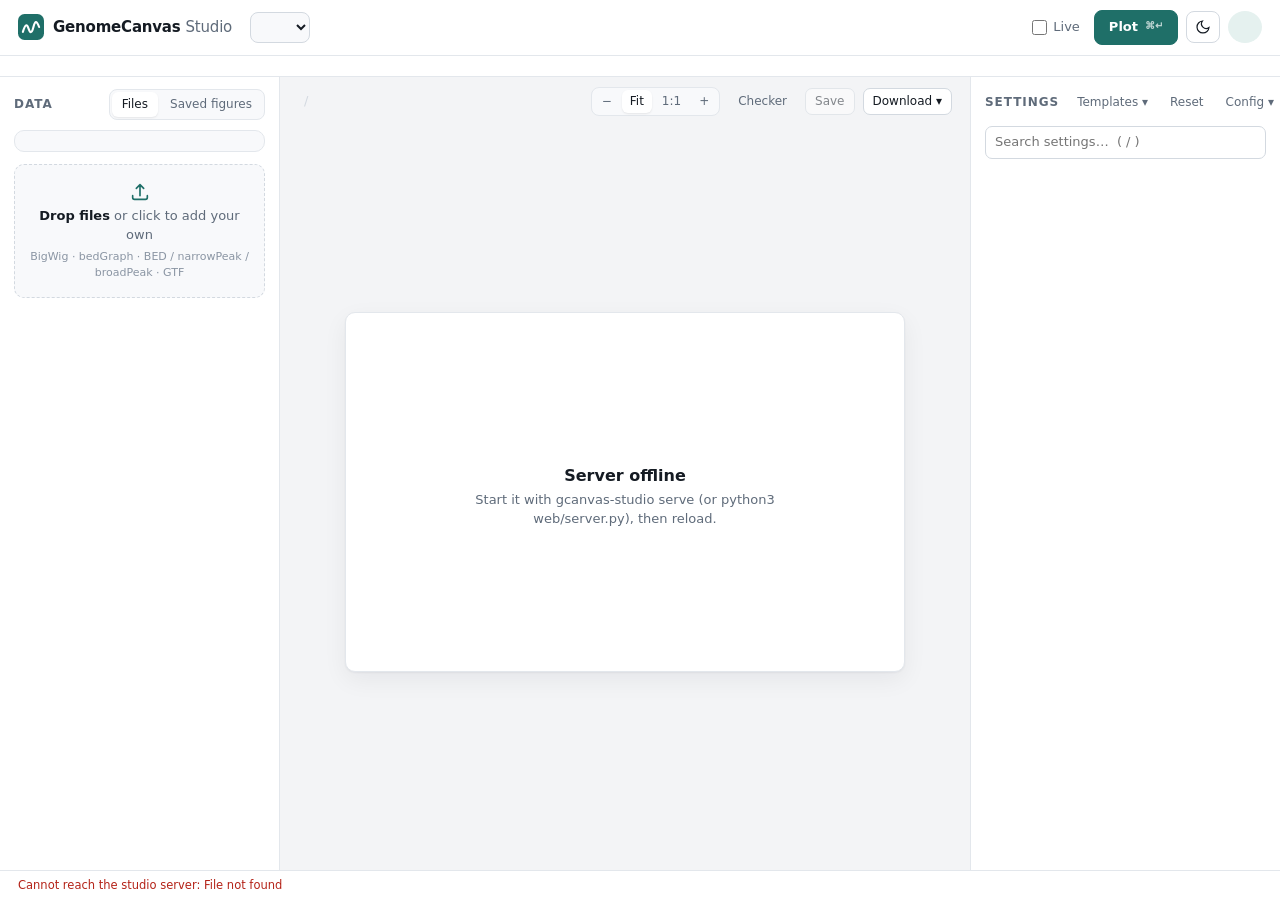
==== web/index.html @ 20af6b7c "Add GenomeCanvas Studio: multi-user figure server, genome-wide bins, interactive PCA Studio (src/gen" ====
<!doctype html>
<html lang="en">
<head>
<meta charset="utf-8">
<meta name="viewport" content="width=device-width,initial-scale=1">
<meta name="description" content="GenomeCanvas Figure Studio: publication-ready genomic tracks, enrichment heatmaps, sample relationships and signal transformations.">
<title>GenomeCanvas Studio</title>
<link rel="icon" href="data:image/svg+xml,%3Csvg xmlns='http://www.w3.org/2000/svg' viewBox='0 0 32 32'%3E%3Crect width='32' height='32' rx='8' fill='%231f6f68'/%3E%3Cpath d='M6 22c3-10 5-10 7-4s4 6 6-2 4-8 7 0' stroke='white' stroke-width='2.6' fill='none' stroke-linecap='round'/%3E%3C/svg%3E">
<link rel="stylesheet" href="styles.css">
<script defer src="app.js"></script>
</head>
<body>
<div id="app">
  <header class="topbar">
    <div class="brand">
      <svg viewBox="0 0 32 32" aria-hidden="true"><rect width="32" height="32" rx="8"/><path d="M6 22c3-10 5-10 7-4s4 6 6-2 4-8 7 0"/></svg>
      <span>GenomeCanvas<em>Studio</em></span>
    </div>
    <label class="project-pick" title="Project">
      <select id="project" aria-label="Project"></select>
    </label>
    <nav id="categories" class="categories" aria-label="Plot categories"></nav>
    <div class="top-actions">
      <span id="rolechip" class="chip" hidden>View only</span>
      <label class="live" title="Re-plot automatically after each change">
        <input type="checkbox" id="live"> <span>Live</span>
      </label>
      <button id="run" class="btn primary" title="Plot (⌘/Ctrl + Enter)">
        <span class="run-label">Plot</span><kbd>⌘↵</kbd>
      </button>
      <button id="theme" class="btn icon" title="Toggle light / dark interface" aria-label="Toggle interface theme">
        <svg viewBox="0 0 24 24"><path d="M21 12.8A9 9 0 1 1 11.2 3a7 7 0 0 0 9.8 9.8z"/></svg>
      </button>
      <div class="menu-wrap">
        <button class="btn icon avatar" id="userbtn" aria-expanded="false" aria-label="Account"></button>
        <div class="menu" id="usermenu" hidden></div>
      </div>
    </div>
  </header>
  <div id="plots" class="plots" role="tablist" aria-label="Plot type"></div>

  <div class="workspace">
    <aside class="panel data" aria-label="Data">
      <div class="panel-head">
        <h2>Data</h2>
        <div class="seg" role="tablist" id="datatabs">
          <button role="tab" data-tab="files" aria-selected="true">Files</button>
          <button role="tab" data-tab="figures" aria-selected="false">Saved figures <span id="figcount" class="count"></span></button>
        </div>
      </div>
      <div class="panel-body" id="tab-files">
        <div id="projectinfo" class="project-info"></div>
        <div id="dropzone" class="dropzone" tabindex="0" role="button" aria-label="Upload files">
          <svg viewBox="0 0 24 24" aria-hidden="true"><path d="M12 16V4m0 0-4 4m4-4 4 4M4 16v2a2 2 0 0 0 2 2h12a2 2 0 0 0 2-2v-2"/></svg>
          <div><strong>Drop files</strong> or click to add your own</div>
          <small>BigWig · bedGraph · BED / narrowPeak / broadPeak · GTF</small>
          <input type="file" id="fileinput" multiple hidden accept=".bw,.bigwig,.bedgraph,.bdg,.bg,.bed,.narrowpeak,.broadpeak,.gtf">
        </div>
        <div id="uploads"></div>
        <div id="needs" class="needs"></div>
        <div id="filelist"></div>
      </div>
      <div class="panel-body" id="tab-figures" hidden>
        <p class="hint">Figures saved in this project, with the exact settings used. Everyone on the project can see them.</p>
        <div id="figures" class="figures"></div>
      </div>
    </aside>

    <main class="stage">
      <div class="stage-bar">
        <div class="crumbs"><span id="crumb-cat"></span><span class="sep">/</span><strong id="crumb-plot"></strong><span id="savedname" class="chip" hidden></span></div>
        <div class="stage-tools">
          <div class="seg small" id="viewtoggle" aria-label="View" hidden>
            <button data-view="interactive" title="Hover for details; drag labels to tidy them">Interactive</button>
            <button data-view="static" title="The exported PNG/PDF/SVG">Static</button>
          </div>
          <div class="seg small" id="zoom" aria-label="Zoom">
            <button data-zoom="out" title="Zoom out">−</button>
            <button data-zoom="fit" title="Fit to view" aria-pressed="true">Fit</button>
            <button data-zoom="1" title="Actual print size">1:1</button>
            <button data-zoom="in" title="Zoom in">+</button>
          </div>
          <button class="btn ghost small" id="bgtoggle" title="Preview on a checkerboard to show transparency">Checker</button>
          <button class="btn small" id="savebtn" disabled title="Save this figure and its settings to the project">Save</button>
          <div class="menu-wrap">
            <button class="btn small" id="exportbtn" aria-expanded="false">Download ▾</button>
            <div class="menu" id="exportmenu" hidden></div>
          </div>
        </div>
      </div>
      <div class="canvas" id="canvas">
        <div class="paper" id="paper">
          <div id="placeholder" class="placeholder">
            <svg viewBox="0 0 120 64" aria-hidden="true"><path d="M4 52c10-30 18-30 24-12s12 18 18-6 12-30 20-8 12 22 18 6 10-18 18-12 10 10 14 6"/></svg>
            <h3>Choose data, then plot</h3>
            <p>Pick files on the left, a plot type above, then press Plot.</p>
          </div>
          <img id="figure" alt="" hidden>
          <div id="interactive" class="interactive" hidden></div>
        </div>
        <div id="busy" class="busy" hidden><div class="spinner"></div><span id="busytext">Plotting…</span></div>
      </div>
      <div class="history" id="history" aria-label="Recent figures"></div>
    </main>

    <aside class="panel settings" aria-label="Settings">
      <div class="panel-head">
        <h2>Settings</h2>
        <div class="head-actions">
          <div class="menu-wrap">
            <button class="btn ghost small" id="tplbtn" aria-expanded="false">Templates ▾</button>
            <div class="menu" id="tplmenu" hidden></div>
          </div>
          <button class="btn ghost small" id="resetsettings" title="Restore defaults for this plot">Reset</button>
          <div class="menu-wrap">
            <button class="btn ghost small" id="configbtn" aria-expanded="false">Config ▾</button>
            <div class="menu" id="configmenu" hidden>
              <button data-act="save">Save configuration (.json)</button>
              <button data-act="load">Load configuration…</button>
              <button data-act="copy">Copy as JSON</button>
              <input type="file" id="configinput" accept=".json" hidden>
            </div>
          </div>
        </div>
      </div>
      <div class="settings-search"><input type="search" id="settingsearch" class="input" placeholder="Search settings…  ( / )"></div>
      <div class="panel-body" id="settingsbody"></div>
    </aside>
  </div>

  <footer class="statusbar">
    <span id="status" aria-live="polite">Connecting…</span>
    <span id="engine" class="muted"></span>
  </footer>
</div>
<dialog id="dialog" class="dialog">
  <form method="dialog" id="dialogform">
    <h3 id="dialogtitle"></h3>
    <div id="dialogbody"></div>
    <div class="dialog-actions">
      <button value="cancel" class="btn ghost" formnovalidate>Cancel</button>
      <button value="ok" class="btn primary" id="dialogok">OK</button>
    </div>
  </form>
</dialog>
<div id="toast" class="toast" role="status" hidden></div>
<noscript>GenomeCanvas Studio requires JavaScript.</noscript>
</body>
</html>
---- web/styles.css ----
:root{
  --bg:#f3f4f6;--panel:#ffffff;--panel-2:#f8f9fb;--ink:#151b23;--muted:#5f6b7a;--faint:#8a95a3;
  --line:#e3e7ec;--line-2:#d3d9e0;--accent:#1f6f68;--accent-ink:#ffffff;--accent-soft:#e5f1ef;
  --warn:#9a5b06;--warn-soft:#fdf3e1;--danger:#b42318;--danger-soft:#fdecea;--ok:#177245;--ok-soft:#e5f4ec;
  --shadow:0 1px 2px rgba(16,24,40,.05),0 8px 24px rgba(16,24,40,.06);
  --radius:10px;--mono:ui-monospace,SFMono-Regular,Menlo,Consolas,monospace;
  --checker:conic-gradient(#e9ecef 25%,#fff 0 50%,#e9ecef 0 75%,#fff 0) 0 0/16px 16px;
  color-scheme:light;
}
@media (prefers-color-scheme:dark){:root:not([data-theme="light"]){
  --bg:#0d1116;--panel:#151a21;--panel-2:#1a2029;--ink:#e6ebf1;--muted:#9aa6b4;--faint:#6f7b89;
  --line:#242c36;--line-2:#323c48;--accent:#5bc4b6;--accent-ink:#0b1f1c;--accent-soft:#163331;
  --warn:#f0b357;--warn-soft:#33270f;--danger:#f2877c;--danger-soft:#3a1916;--ok:#6fd39b;--ok-soft:#14301f;
  --shadow:0 1px 2px rgba(0,0,0,.3),0 8px 24px rgba(0,0,0,.25);
  --checker:conic-gradient(#2a313b 25%,#1d232b 0 50%,#2a313b 0 75%,#1d232b 0) 0 0/16px 16px;
  color-scheme:dark;
}}
:root[data-theme="dark"]{
  --bg:#0d1116;--panel:#151a21;--panel-2:#1a2029;--ink:#e6ebf1;--muted:#9aa6b4;--faint:#6f7b89;
  --line:#242c36;--line-2:#323c48;--accent:#5bc4b6;--accent-ink:#0b1f1c;--accent-soft:#163331;
  --warn:#f0b357;--warn-soft:#33270f;--danger:#f2877c;--danger-soft:#3a1916;--ok:#6fd39b;--ok-soft:#14301f;
  --shadow:0 1px 2px rgba(0,0,0,.3),0 8px 24px rgba(0,0,0,.25);
  --checker:conic-gradient(#2a313b 25%,#1d232b 0 50%,#2a313b 0 75%,#1d232b 0) 0 0/16px 16px;
  color-scheme:dark;
}
*{box-sizing:border-box}
html,body{height:100%}
body{margin:0;background:var(--bg);color:var(--ink);font:13px/1.45 "Inter",ui-sans-serif,system-ui,-apple-system,"Segoe UI",sans-serif;-webkit-font-smoothing:antialiased}
button,input,select,textarea{font:inherit;color:inherit}
[hidden]{display:none!important}
code,kbd{font-family:var(--mono);font-size:11px}
code{background:var(--panel-2);border:1px solid var(--line);padding:0 4px;border-radius:4px}
:focus-visible{outline:2px solid var(--accent);outline-offset:2px}

#app{display:grid;grid-template-rows:auto auto 1fr auto;height:100vh;min-height:0}

/* ---------- top bar ---------- */
.topbar{display:flex;align-items:center;gap:18px;padding:10px 18px;background:var(--panel);border-bottom:1px solid var(--line)}
.brand{display:flex;align-items:center;gap:9px;font-weight:650;font-size:15px;letter-spacing:-.2px;white-space:nowrap}
.brand svg{width:26px;height:26px}.brand rect{fill:var(--accent)}.brand path{stroke:var(--accent-ink);stroke-width:2.6;fill:none;stroke-linecap:round}
.brand em{font-style:normal;font-weight:500;color:var(--muted);margin-left:5px}
.categories{display:flex;gap:2px;flex:1;overflow-x:auto;scrollbar-width:none}
.categories button{border:0;background:none;padding:7px 12px;border-radius:7px;color:var(--muted);cursor:pointer;white-space:nowrap;font-weight:500}
.categories button:hover{background:var(--panel-2);color:var(--ink)}
.categories button[aria-pressed="true"]{background:var(--accent-soft);color:var(--accent);font-weight:600}
.top-actions{display:flex;align-items:center;gap:8px}
.live{display:flex;align-items:center;gap:6px;color:var(--muted);cursor:pointer;padding:0 6px;user-select:none}
.live input{accent-color:var(--accent)}

.plots{display:flex;gap:8px;padding:10px 18px;background:var(--panel);border-bottom:1px solid var(--line);overflow-x:auto;scrollbar-width:thin}
.plot-card{display:flex;align-items:center;gap:9px;border:1px solid var(--line);background:var(--panel);padding:6px 12px 6px 7px;border-radius:9px;cursor:pointer;white-space:nowrap;color:var(--ink);transition:border-color .12s,background .12s}
.plot-card:hover{border-color:var(--line-2);background:var(--panel-2)}
.plot-card[aria-selected="true"]{border-color:var(--accent);background:var(--accent-soft);box-shadow:inset 0 0 0 1px var(--accent)}
.plot-card svg{width:30px;height:22px;flex:none;border-radius:4px;background:var(--panel-2)}
.plot-card[aria-selected="true"] svg{background:var(--panel)}
.plot-card .ok{width:6px;height:6px;border-radius:50%;background:var(--ok);flex:none}
.plot-card .ok.no{background:var(--line-2)}

/* ---------- buttons & inputs ---------- */
.btn{display:inline-flex;align-items:center;gap:7px;border:1px solid var(--line-2);background:var(--panel);padding:7px 12px;border-radius:8px;cursor:pointer;font-weight:500;white-space:nowrap}
.btn:hover:not(:disabled){background:var(--panel-2)}
.btn:disabled{opacity:.5;cursor:not-allowed}
.btn.primary{background:var(--accent);border-color:var(--accent);color:var(--accent-ink);font-weight:600;padding:7px 14px}
.btn.primary:hover:not(:disabled){background:var(--accent);filter:brightness(1.08)}
.btn.primary kbd{opacity:.7;font-size:10px}
.btn.ghost{border-color:transparent;background:none;color:var(--muted)}
.btn.ghost:hover:not(:disabled){color:var(--ink)}
.btn.small{padding:4px 9px;font-size:12px;border-radius:7px}
.btn.icon{padding:7px;width:34px;justify-content:center}
.btn.icon svg{width:16px;height:16px;fill:none;stroke:currentColor;stroke-width:1.8}
.btn.danger{color:var(--danger)}
.input,.field input:not([type=checkbox]):not([type=color]):not([type=range]),.field select,.field textarea{width:100%;border:1px solid var(--line-2);background:var(--panel);border-radius:7px;padding:6px 9px;min-width:0}
.field textarea{font-family:var(--mono);font-size:11.5px;resize:vertical;min-height:64px;line-height:1.5}
.input:focus,.field :is(input,select,textarea):focus{border-color:var(--accent);outline:none;box-shadow:0 0 0 3px var(--accent-soft)}
input[type=range]{accent-color:var(--accent);width:100%}
input[type=checkbox]{accent-color:var(--accent);width:15px;height:15px;margin:0;flex:none}
.seg{display:inline-flex;background:var(--panel-2);border:1px solid var(--line);border-radius:8px;padding:2px;gap:2px}
.seg button{border:0;background:none;padding:4px 10px;border-radius:6px;cursor:pointer;color:var(--muted);font-size:12px;font-weight:500}
.seg button[aria-selected="true"],.seg button[aria-pressed="true"]{background:var(--panel);color:var(--ink);box-shadow:0 1px 2px rgba(0,0,0,.08)}
.seg.small button{padding:3px 8px}

/* ---------- workspace ---------- */
.workspace{display:grid;grid-template-columns:320px minmax(0,1fr) 340px;min-height:0}
.panel{background:var(--panel);display:flex;flex-direction:column;min-height:0}
.panel.data{border-right:1px solid var(--line)}
.panel.settings{border-left:1px solid var(--line)}
.panel-head{display:flex;align-items:center;justify-content:space-between;gap:8px;padding:12px 14px 10px}
.panel-head h2{font-size:12px;text-transform:uppercase;letter-spacing:.08em;color:var(--muted);margin:0;font-weight:650}
.head-actions{display:flex;gap:2px}
.panel-body{padding:0 14px 18px;overflow-y:auto;min-height:0;flex:1}
.hint{color:var(--muted);font-size:12px;margin:2px 0 10px}
.muted{color:var(--faint)}

.dropzone{border:1.5px dashed var(--line-2);border-radius:var(--radius);padding:16px 12px;text-align:center;cursor:pointer;color:var(--muted);display:grid;gap:4px;justify-items:center;transition:all .15s;background:var(--panel-2)}
.dropzone svg{width:22px;height:22px;fill:none;stroke:var(--accent);stroke-width:1.8;stroke-linecap:round;stroke-linejoin:round}
.dropzone strong{color:var(--ink)}
.dropzone small{font-size:11px;color:var(--faint)}
.dropzone:hover,.dropzone.over{border-color:var(--accent);background:var(--accent-soft)}
body.dragging .dropzone{border-color:var(--accent);background:var(--accent-soft);transform:scale(1.01)}
.upload-row{display:grid;grid-template-columns:1fr auto;gap:2px 8px;font-size:12px;margin-top:8px}
.upload-row .bar{grid-column:1/-1;height:4px;border-radius:2px;background:var(--line);overflow:hidden}
.upload-row .bar i{display:block;height:100%;background:var(--accent);width:0;transition:width .15s}
.upload-row.error{color:var(--danger)}

.needs{display:flex;flex-wrap:wrap;gap:6px;margin:12px 0 4px}
.chip{display:inline-flex;align-items:center;gap:5px;font-size:11.5px;padding:2px 8px;border-radius:99px;background:var(--panel-2);border:1px solid var(--line);color:var(--muted);white-space:nowrap}
.chip.ok{background:var(--ok-soft);border-color:transparent;color:var(--ok)}
.chip.miss{background:var(--warn-soft);border-color:transparent;color:var(--warn)}
.chip.err{background:var(--danger-soft);border-color:transparent;color:var(--danger)}

.group-head{display:flex;align-items:center;justify-content:space-between;margin:16px 0 4px;font-size:11px;font-weight:650;text-transform:uppercase;letter-spacing:.07em;color:var(--muted)}
.group-head .btn{font-size:11px;text-transform:none;letter-spacing:0;font-weight:500;padding:2px 6px}
.file{border:1px solid transparent;border-radius:8px;margin:0 -6px;transition:background .1s}
.file:hover{background:var(--panel-2)}
.file.open{background:var(--panel-2);border-color:var(--line)}
.file.off .file-main{opacity:.5}
.file.dragover{border-color:var(--accent);border-style:dashed}
.file-main{display:grid;grid-template-columns:auto auto 1fr auto auto;align-items:center;gap:8px;padding:5px 6px}
.swatch{width:16px;height:16px;border-radius:5px;border:1px solid rgba(0,0,0,.08);padding:0;cursor:pointer;position:relative;overflow:hidden;flex:none}
.swatch input{position:absolute;inset:-6px;width:30px;height:30px;opacity:0;cursor:pointer}
.swatch.none{background:var(--checker)}
.file-label{border:1px solid transparent;background:none;padding:2px 5px;border-radius:5px;min-width:0;width:100%;font-weight:500;text-overflow:ellipsis}
.file-label:hover{border-color:var(--line-2)}
.file-label:focus{border-color:var(--accent);background:var(--panel);outline:none}
.file .tag{font-size:10.5px;color:var(--faint);max-width:90px;overflow:hidden;text-overflow:ellipsis;white-space:nowrap}
.file .more{border:0;background:none;cursor:pointer;color:var(--faint);padding:2px 4px;border-radius:5px;font-size:15px;line-height:1}
.file .more:hover{color:var(--ink);background:var(--line)}
.file .grip{cursor:grab;color:var(--faint);font-size:11px;letter-spacing:-2px;user-select:none}
.file-detail{padding:4px 8px 10px 30px;display:grid;gap:8px}
.file-detail .row{display:grid;grid-template-columns:62px 1fr;align-items:center;gap:8px;font-size:12px}
.file-detail .row>span{color:var(--muted)}
.file-detail .meta{font-size:11px;color:var(--faint);line-height:1.5;overflow-wrap:anywhere}
.file-detail .warn{color:var(--danger);font-size:11.5px}
.file-detail .actions{display:flex;gap:6px;justify-content:flex-end}
.empty{color:var(--faint);font-size:12px;padding:6px 0}

.library{margin-top:10px}
.lib-dir{font-size:11px;font-weight:650;color:var(--muted);margin:12px 0 2px;text-transform:uppercase;letter-spacing:.05em}
.lib-item{display:grid;grid-template-columns:auto 1fr auto;gap:8px;align-items:center;padding:5px 6px;border-radius:7px;cursor:pointer;margin:0 -6px}
.lib-item:hover{background:var(--panel-2)}
.lib-item .name{overflow:hidden;text-overflow:ellipsis;white-space:nowrap}
.lib-item .size{font-size:11px;color:var(--faint)}
.lib-item.added{opacity:.55}
.role-dot{width:8px;height:8px;border-radius:2px}
.role-signal{background:#2a7f78}.role-regions{background:#c0714f}.role-genes{background:#4f6d8f}

.example{border:1px solid var(--line);border-radius:var(--radius);padding:12px;margin-bottom:10px;display:grid;gap:6px;background:var(--panel-2)}
.example h3{margin:0;font-size:13px}
.example p{margin:0;color:var(--muted);font-size:12px}
.example .btn{justify-self:start}

/* ---------- stage ---------- */
.stage{display:grid;grid-template-rows:auto 1fr auto;min-width:0;min-height:0}
.stage-bar{display:flex;align-items:center;justify-content:space-between;gap:10px;padding:10px 18px;flex-wrap:wrap}
.crumbs{color:var(--muted);display:flex;gap:6px;align-items:baseline;min-width:0}
.crumbs strong{color:var(--ink);font-weight:600;font-size:14px}
.crumbs .sep{color:var(--line-2)}
.stage-tools{display:flex;gap:8px;align-items:center}
.canvas{position:relative;overflow:auto;padding:6px 18px 18px;min-height:0;display:grid}
.paper{background:#fff;border-radius:var(--radius);box-shadow:var(--shadow);border:1px solid var(--line);margin:auto;display:grid;place-items:center;min-width:min(100%,560px);min-height:360px;padding:18px;transition:box-shadow .2s}
.paper.fit{width:100%;height:100%;overflow:hidden}
.paper.fit img{max-width:100%;max-height:100%;object-fit:contain;min-height:0}
.paper.checker{background:var(--checker)}
.paper img{display:block}
.paper.stale img{opacity:.45;filter:grayscale(.4);transition:opacity .2s}
.placeholder{text-align:center;color:#5f6b7a;max-width:360px}
.placeholder svg{width:140px;height:70px;fill:none;stroke:#1f6f68;stroke-width:2.5;stroke-linecap:round;opacity:.5}
.placeholder h3{color:#151b23;margin:8px 0 4px;font-size:16px}
.placeholder p{margin:0}
.placeholder.error svg{stroke:#b42318}
.placeholder.error h3{color:#b42318}
.placeholder pre{white-space:pre-wrap;text-align:left;font-size:12px;background:#fdecea;color:#7a1a12;padding:10px;border-radius:8px}
.busy{position:absolute;top:16px;right:30px;display:flex;align-items:center;gap:10px;background:var(--panel);border:1px solid var(--line);box-shadow:var(--shadow);padding:8px 14px;border-radius:99px;font-size:12px}
.spinner{width:14px;height:14px;border:2px solid var(--accent-soft);border-top-color:var(--accent);border-radius:50%;animation:spin .8s linear infinite}
@keyframes spin{to{transform:rotate(360deg)}}

.history{display:flex;gap:8px;padding:0 18px 12px;overflow-x:auto;min-height:0}
.history:empty{display:none}
.thumb{flex:none;width:92px;border:1px solid var(--line);border-radius:8px;background:#fff;cursor:pointer;padding:3px;position:relative}
.thumb img{width:100%;height:56px;object-fit:contain;display:block}
.thumb span{display:block;font-size:10px;color:#5f6b7a;white-space:nowrap;overflow:hidden;text-overflow:ellipsis;padding:2px 2px 0}
.thumb.current{border-color:var(--accent);box-shadow:0 0 0 1px var(--accent)}
.thumb:hover{border-color:var(--line-2)}

/* ---------- menus ---------- */
.menu-wrap{position:relative}
.menu{position:absolute;right:0;top:calc(100% + 6px);z-index:20;background:var(--panel);border:1px solid var(--line);border-radius:9px;box-shadow:var(--shadow);padding:5px;min-width:220px;display:grid}
.menu button,.menu a{all:unset;display:flex;justify-content:space-between;gap:12px;padding:7px 10px;border-radius:6px;cursor:pointer;font-size:12.5px}
.menu button:hover,.menu a:hover{background:var(--panel-2)}
.menu .sub{color:var(--faint);font-size:11px}
.menu hr{border:0;border-top:1px solid var(--line);margin:4px 0}
.menu .label{padding:6px 10px 2px;font-size:10.5px;text-transform:uppercase;letter-spacing:.07em;color:var(--faint)}

/* ---------- settings ---------- */
.settings-search{padding:0 14px 8px}
details.section{border-top:1px solid var(--line)}
details.section:first-child{border-top:0}
details.section>summary{list-style:none;display:flex;align-items:center;justify-content:space-between;padding:11px 0;cursor:pointer;font-weight:600;user-select:none}
details.section>summary::-webkit-details-marker{display:none}
details.section>summary::after{content:"";width:7px;height:7px;border-right:1.5px solid var(--faint);border-bottom:1.5px solid var(--faint);transform:rotate(-45deg);transition:transform .15s;margin-right:4px}
details.section[open]>summary::after{transform:rotate(45deg)}
details.section>summary .count{font-weight:500;color:var(--faint);font-size:11px;margin-left:auto;margin-right:10px}
.section-body{display:grid;grid-template-columns:1fr 1fr;gap:10px 10px;padding-bottom:14px}
.field{display:grid;gap:4px;min-width:0}
.field.wide{grid-column:1/-1}
.field>label{font-size:11.5px;color:var(--muted);display:flex;align-items:center;gap:6px}
.field>label output{font-family:var(--mono);color:var(--ink);font-size:11px;margin-left:auto}
.field.check{grid-template-columns:auto 1fr;align-items:center;gap:8px}
.field.check>label{color:var(--ink);font-size:12.5px;order:2;cursor:pointer}
.field .help{font-size:11px;color:var(--faint);line-height:1.4}
.field.dim{opacity:.45;pointer-events:none}
.field.changed>label::before{content:"";width:5px;height:5px;border-radius:50%;background:var(--accent);display:inline-block;margin-right:4px;align-self:center}
.field.check.changed>label::before{display:none}
.color-input{display:flex;gap:6px;align-items:center}
.color-input input[type=color]{width:30px;height:28px;border:1px solid var(--line-2);border-radius:7px;padding:2px;background:var(--panel);cursor:pointer;flex:none}
.inline-btns{display:flex;gap:6px;flex-wrap:wrap}

.palettes{display:grid;gap:5px}
.palette{text-align:left;color:var(--ink);display:grid;grid-template-columns:1fr auto;align-items:center;gap:8px;padding:6px 8px;border:1px solid var(--line);border-radius:8px;cursor:pointer;background:var(--panel)}
.palette:hover{border-color:var(--line-2)}
.palette[aria-pressed="true"]{border-color:var(--accent);box-shadow:inset 0 0 0 1px var(--accent)}
.palette .name{font-size:12px}
.palette .dots{display:flex}
.palette .dots i{width:14px;height:14px;border-radius:50%;margin-left:-3px;border:2px solid var(--panel)}
.cmaps{display:grid;grid-template-columns:repeat(auto-fill,minmax(92px,1fr));gap:6px}
.cmap{border:1px solid var(--line);border-radius:7px;padding:4px;cursor:pointer;background:var(--panel);display:grid;gap:3px;text-align:left}
.cmap i{display:block;height:14px;border-radius:4px}
.cmap span{font-size:10.5px;color:var(--muted);white-space:nowrap;overflow:hidden;text-overflow:ellipsis}
.cmap[aria-pressed="true"]{border-color:var(--accent);box-shadow:inset 0 0 0 1px var(--accent)}
.gene-results{display:grid;border:1px solid var(--line);border-radius:7px;max-height:180px;overflow:auto;background:var(--panel)}
.gene-results button{all:unset;display:flex;justify-content:space-between;gap:8px;padding:5px 9px;cursor:pointer;font-size:12px}
.gene-results button:hover{background:var(--panel-2)}
.gene-results small{color:var(--faint);font-family:var(--mono);font-size:10.5px}
.field-note{grid-column:1/-1;font-size:11.5px;padding:6px 9px;border-radius:7px;background:var(--warn-soft);color:var(--warn)}

.statusbar{display:flex;justify-content:space-between;gap:12px;padding:6px 18px;border-top:1px solid var(--line);background:var(--panel);font-size:11.5px;color:var(--muted)}
.statusbar .err{color:var(--danger)}
.toast{position:fixed;bottom:44px;left:50%;transform:translateX(-50%);background:var(--ink);color:var(--panel);padding:8px 14px;border-radius:8px;font-size:12.5px;box-shadow:var(--shadow);z-index:50;max-width:min(90vw,560px)}

/* ---------- responsive ---------- */
@media (max-width:1280px){.workspace{grid-template-columns:280px minmax(0,1fr) 310px}}
@media (max-width:1040px){
  #app{height:auto;min-height:100vh}
  .workspace{grid-template-columns:1fr;}
  .panel.data,.panel.settings{border:0;border-bottom:1px solid var(--line)}
  .panel-body{max-height:none;overflow:visible}
  .stage{order:-1;min-height:70vh}
  .paper.fit{height:auto}
  .paper.fit img{max-height:75vh}
  .topbar{flex-wrap:wrap}
  .categories{order:3;flex-basis:100%}
}
@media (max-width:560px){
  .topbar,.plots,.stage-bar{padding-left:12px;padding-right:12px}
  .canvas{padding:6px 12px 12px}
  .live span,.btn.primary kbd,.brand em{display:none}
  .section-body{grid-template-columns:1fr}
}

/* ---------- projects, account, figures (multi-user) ---------- */
.project-pick select{border:1px solid var(--line-2);background:var(--panel-2);border-radius:8px;padding:6px 28px 6px 10px;font-weight:600;max-width:260px;text-overflow:ellipsis}
.avatar{border-radius:50%;width:32px;height:32px;padding:0;font-size:12px;font-weight:650;background:var(--accent-soft);color:var(--accent);border-color:transparent}
#rolechip{background:var(--warn-soft);color:var(--warn);border-color:transparent}
.project-info{margin:0 0 12px;padding:10px 12px;border:1px solid var(--line);border-radius:var(--radius);background:var(--panel-2)}
.pi-name{font-weight:650;display:flex;align-items:center;gap:6px;flex-wrap:wrap}
.pi-desc{color:var(--muted);font-size:12px;margin-top:2px}
.pi-meta{color:var(--faint);font-size:11px;margin-top:4px}
.file .tag em{font-style:normal;color:var(--accent);font-weight:600}
.seg .count{font-size:10.5px;color:var(--faint)}
.crumbs .chip{margin-left:6px}
.figures{display:grid;gap:10px}
.figure-card{border:1px solid var(--line);border-radius:var(--radius);overflow:hidden;background:var(--panel)}
.figure-card.current{border-color:var(--accent);box-shadow:0 0 0 1px var(--accent)}
.figure-thumb{all:unset;display:grid;place-items:center;width:100%;height:120px;background:#fff;cursor:pointer;border-bottom:1px solid var(--line)}
.figure-thumb img{max-width:100%;max-height:116px;object-fit:contain}
.figure-thumb span{color:#8a95a3;font-size:11px}
.figure-meta{padding:8px 10px 4px;display:grid;gap:2px}
.figure-meta small{color:var(--faint);font-size:11px}
.figure-meta p{margin:4px 0 0;font-size:12px;color:var(--muted)}
.figure-actions{display:flex;gap:4px;padding:0 6px 6px}
.dialog{border:1px solid var(--line);border-radius:12px;padding:0;background:var(--panel);color:var(--ink);box-shadow:var(--shadow);width:min(460px,92vw)}
.dialog::backdrop{background:rgba(13,17,22,.45)}
.dialog form{padding:18px 20px;display:grid;gap:12px}
.dialog h3{margin:0;font-size:15px}
.dialog-field{display:grid;gap:4px;font-size:12px;color:var(--muted)}
.dialog-field input,.dialog-field select,.dialog-field textarea{border:1px solid var(--line-2);background:var(--panel);border-radius:7px;padding:7px 9px;color:var(--ink);font:inherit}
.dialog-field small{color:var(--faint)}
.dialog-check{display:flex;gap:8px;align-items:center;font-size:13px}
#dialogbody{display:grid;gap:10px}
.dialog-actions{display:flex;justify-content:flex-end;gap:8px;margin-top:4px}
.menu a{text-decoration:none;color:inherit}
.btn.wide{width:100%;justify-content:center;padding:9px}
a.btn{text-decoration:none;color:inherit}

/* ---------- sign-in ---------- */
.auth-page{display:grid;place-items:center;min-height:100vh;padding:20px}
.auth-card{width:min(400px,100%);background:var(--panel);border:1px solid var(--line);border-radius:14px;box-shadow:var(--shadow);padding:28px;display:grid;gap:10px}
.auth-card h1{font-size:20px;margin:10px 0 0}
.auth-card form{display:grid;gap:12px;margin-top:6px}
.auth-error{margin:0;padding:8px 10px;border-radius:7px;background:var(--danger-soft);color:var(--danger);font-size:12.5px}
.hint.small{font-size:11.5px;margin:4px 0 0}

/* ---------- admin ---------- */
.admin-page{min-height:100vh}
.admin-main{max-width:1280px;margin:0 auto;padding:20px}
.admin-head{display:flex;justify-content:space-between;align-items:flex-start;gap:12px;flex-wrap:wrap;margin-bottom:12px}
.admin-head h1{font-size:20px;margin:0 0 4px}
.admin-filter{max-width:420px;margin-bottom:14px}
.admin-grid{display:grid;grid-template-columns:repeat(auto-fill,minmax(380px,1fr));gap:14px}
.admin-card{background:var(--panel);border:1px solid var(--line);border-radius:12px;padding:14px 16px;display:grid;gap:10px;align-content:start}
.admin-card.inactive{opacity:.65}
.admin-card header{display:flex;justify-content:space-between;gap:8px;align-items:flex-start}
.admin-card h3{margin:0 0 4px;font-size:14px}
.admin-card header .chip{margin-left:4px}
.admin-card .hint{margin:0}
.stats{display:grid;grid-template-columns:repeat(3,1fr);gap:8px;margin:0}
.stats div{background:var(--panel-2);border-radius:8px;padding:6px 8px}
.stats dt{font-size:10.5px;color:var(--faint);text-transform:uppercase;letter-spacing:.05em}
.stats dd{margin:2px 0 0;font-weight:600;font-size:12.5px;overflow-wrap:anywhere}
.members{display:flex;flex-wrap:wrap;gap:6px;align-items:center;font-size:12px}
.members strong{width:100%;font-size:11px;color:var(--muted);text-transform:uppercase;letter-spacing:.05em}
.member{display:inline-flex;gap:5px;align-items:center;background:var(--panel-2);border:1px solid var(--line);border-radius:99px;padding:2px 4px 2px 9px}
.member em{font-style:normal;color:var(--faint);font-size:11px}
.member button{border:0;background:none;cursor:pointer;color:var(--faint);font-size:14px;line-height:1;padding:0 3px}
.member button:hover{color:var(--danger)}
.admin-table{width:100%;border-collapse:collapse;background:var(--panel);border:1px solid var(--line);border-radius:12px;overflow:hidden;font-size:12.5px}
.admin-table th{text-align:left;font-size:11px;text-transform:uppercase;letter-spacing:.05em;color:var(--muted);background:var(--panel-2);padding:8px 10px;font-weight:600}
.admin-table td{padding:8px 10px;border-top:1px solid var(--line);vertical-align:top}
.admin-table tr.inactive td{opacity:.6}
.admin-table .actions{white-space:nowrap;text-align:right}
.admin-table .detail{max-width:420px;overflow-wrap:anywhere;color:var(--muted);font-family:var(--mono);font-size:11px}
.invite{display:grid;gap:8px}
.invite p{margin:0;color:var(--muted)}
@media (max-width:560px){.admin-grid{grid-template-columns:1fr}.stats{grid-template-columns:repeat(2,1fr)}.project-pick select{max-width:150px}}

/* ---------- interactive (Plotly) view ---------- */
.interactive{width:100%;height:min(68vh,640px);min-height:360px}
.paper.fit .interactive{height:100%;align-self:stretch}
.paper.interactive-on{padding:8px}
.interactive-hint{font-size:11px;color:#8a95a3;text-align:center;margin-top:2px}
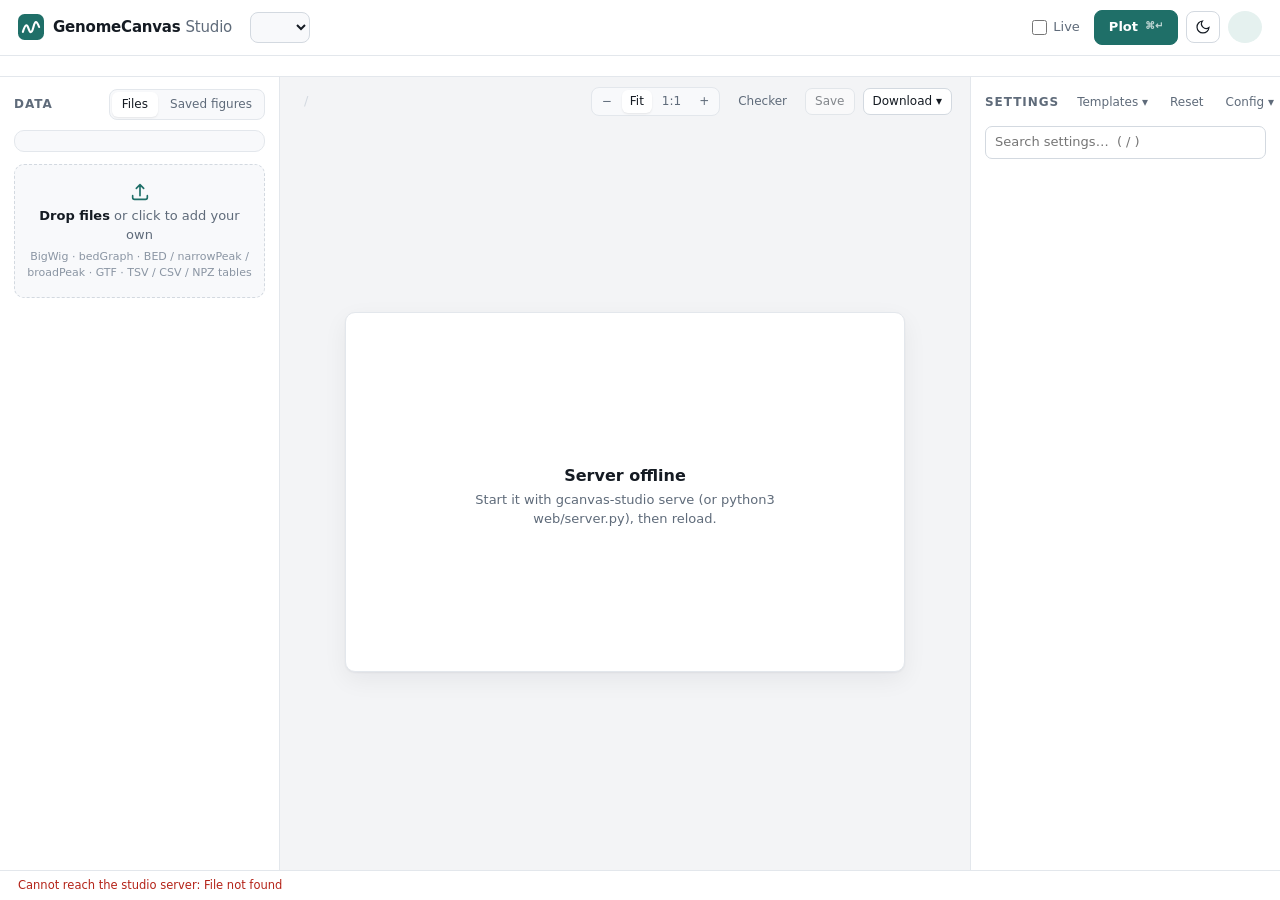
==== commit 5e5a00f3: "Add Sample QC for large ChIP-seq collections and plotting skills Sample QC (Sample relationships -> " ====
--- a/web/index.html
+++ b/web/index.html
@@ -53,7 +53,7 @@
         <div id="dropzone" class="dropzone" tabindex="0" role="button" aria-label="Upload files">
           <svg viewBox="0 0 24 24" aria-hidden="true"><path d="M12 16V4m0 0-4 4m4-4 4 4M4 16v2a2 2 0 0 0 2 2h12a2 2 0 0 0 2-2v-2"/></svg>
           <div><strong>Drop files</strong> or click to add your own</div>
-          <small>BigWig · bedGraph · BED / narrowPeak / broadPeak · GTF</small>
+          <small>BigWig · bedGraph · BED / narrowPeak / broadPeak · GTF · TSV / CSV / NPZ tables</small>
           <input type="file" id="fileinput" multiple hidden accept=".bw,.bigwig,.bedgraph,.bdg,.bg,.bed,.narrowpeak,.broadpeak,.gtf">
         </div>
         <div id="uploads"></div>
@@ -73,6 +73,7 @@
           <div class="seg small" id="viewtoggle" aria-label="View" hidden>
             <button data-view="interactive" title="Hover for details; drag labels to tidy them">Interactive</button>
             <button data-view="static" title="The exported PNG/PDF/SVG">Static</button>
+            <button data-view="table" title="Flagged samples" hidden>Table</button>
           </div>
           <div class="seg small" id="zoom" aria-label="Zoom">
             <button data-zoom="out" title="Zoom out">−</button>
@@ -97,6 +98,7 @@
           </div>
           <img id="figure" alt="" hidden>
           <div id="interactive" class="interactive" hidden></div>
+          <div id="qctable" class="qctable" hidden></div>
         </div>
         <div id="busy" class="busy" hidden><div class="spinner"></div><span id="busytext">Plotting…</span></div>
       </div>
--- a/web/styles.css
+++ b/web/styles.css
@@ -338,3 +338,27 @@
 .paper.fit .interactive{height:100%;align-self:stretch}
 .paper.interactive-on{padding:8px}
 .interactive-hint{font-size:11px;color:#8a95a3;text-align:center;margin-top:2px}
+
+/* sample QC */
+.dialog.wide{width:min(1100px,96vw)}
+.qc-dialog{display:grid;gap:10px;min-width:0}
+.qc-grid{display:grid;grid-template-columns:repeat(4,minmax(0,1fr));gap:8px}
+@media (max-width:720px){.qc-grid{grid-template-columns:1fr 1fr}}
+.qc-map{display:grid;gap:6px;justify-items:start}
+.qc-tablewrap{overflow:auto;max-height:42vh;border:1px solid var(--line);border-radius:8px}
+.qc-tablewrap.short{max-height:24vh}
+.qc-tablewrap.tall{max-height:none;flex:1;min-height:0}
+.qc-table{border-collapse:collapse;font-size:11.5px;width:max-content;min-width:100%}
+.qc-table th,.qc-table td{padding:4px 8px;border-bottom:1px solid var(--line);text-align:left;white-space:nowrap;max-width:280px;overflow:hidden;text-overflow:ellipsis}
+.qc-table th{position:sticky;top:0;background:var(--panel-2);font-weight:600;z-index:1}
+.qc-table .on{background:var(--accent-soft)}
+.qc-table tr.warn td{color:var(--warn)}
+.qctable{align-self:stretch;justify-self:stretch;display:flex;flex-direction:column;gap:10px;min-height:0;width:100%;padding:6px}
+.qc-head{display:flex;flex-wrap:wrap;gap:6px;align-items:center}
+.chip.qc-mark_mismatch,.chip.qc-mislabel{background:var(--danger-soft);color:var(--danger)}
+.chip.qc-swap{background:#efe7f7;color:#5b2e8c}
+.chip.qc-low_quality,.chip.qc-mislabel_batch{background:var(--warn-soft);color:var(--warn)}
+.qc-table tr.qc-mark_mismatch td:nth-child(5),.qc-table tr.qc-mislabel td:nth-child(5){color:var(--danger);font-weight:600}
+.qc-table tr.qc-swap td:nth-child(5){color:#6a3d9a;font-weight:600}
+.qc-table tr.qc-low_quality td:nth-child(5),.qc-table tr.qc-mislabel_batch td:nth-child(5){color:var(--warn);font-weight:600}
+.qc-table tr.qc-undetermined td{color:var(--faint)}
